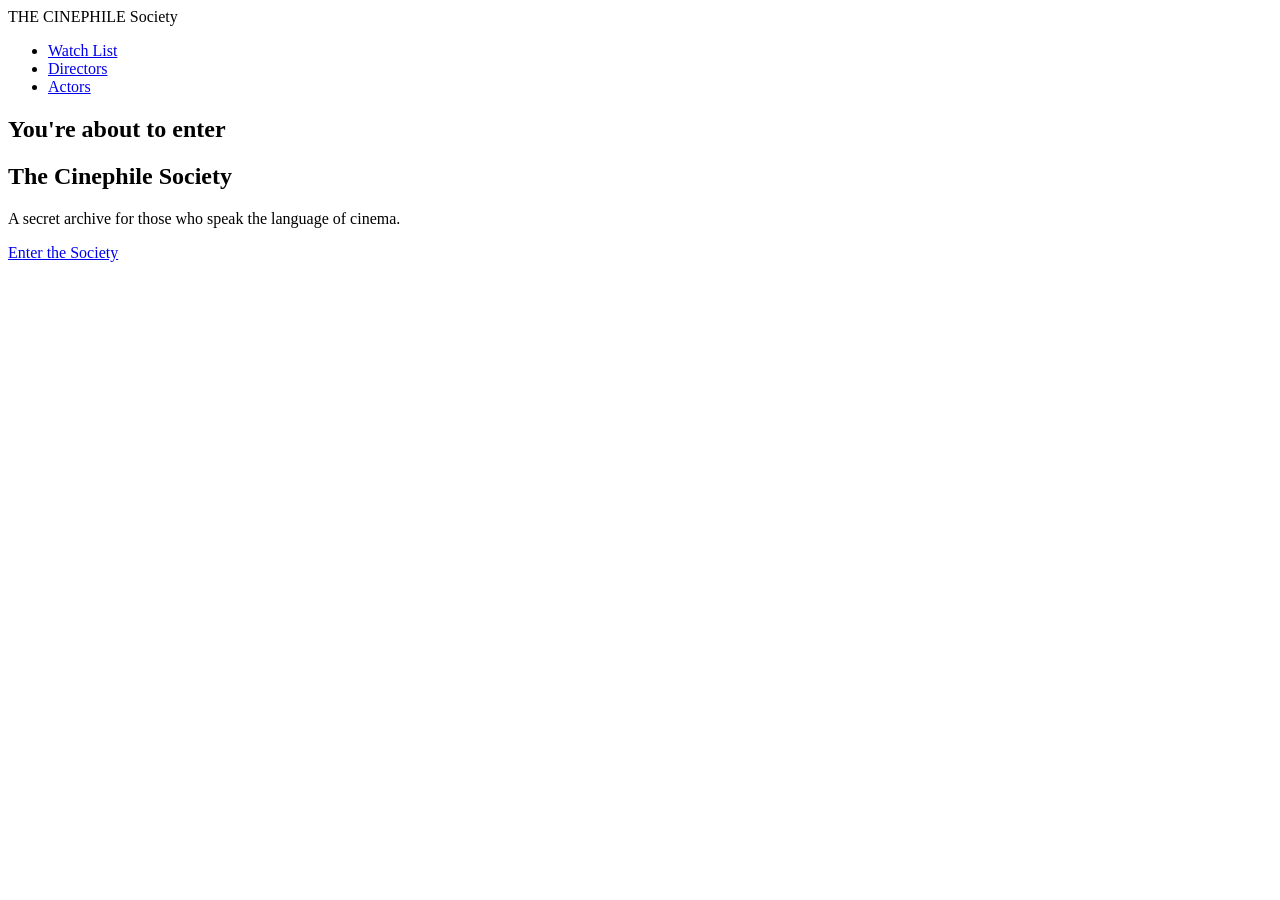
==== index.html @ fa7ed6f9 "Add files via upload" ====
<!DOCTYPE html>
<html>
<head>
<title>The Cinephile Society | Cult Cinema Collection</title>
<meta name="google-site-verification" content="bB56F4WSKm8s2d4hXGzY4vn-auLpwvWGlmH7-C-ac20" />
<link rel="stylesheet" href="style.css">
</head>

<body>

<body>

<nav class="navbar">

<div class="logo">

    <span class="linha1">THE CINEPHILE</span>
    <span class="linha2">Society</span>

</div>

    <ul>

        <li><a href="MustWatch.html">Watch List</a></li>

      

        <li><a href="directors.html">Directors</a></li>

        <li><a href="actors.html">Actors</a></li>

    </ul>

    

</nav>




<section class="entrance">

    <h1>You're about to enter</h1>
    <h2>The Cinephile Society</h2>

    <p>
        A secret archive for those who speak the language of cinema.
    </p>

    <a href="movies.html" class="enter-button">
        Enter the Society
    </a>

</section>


</body>


</html>
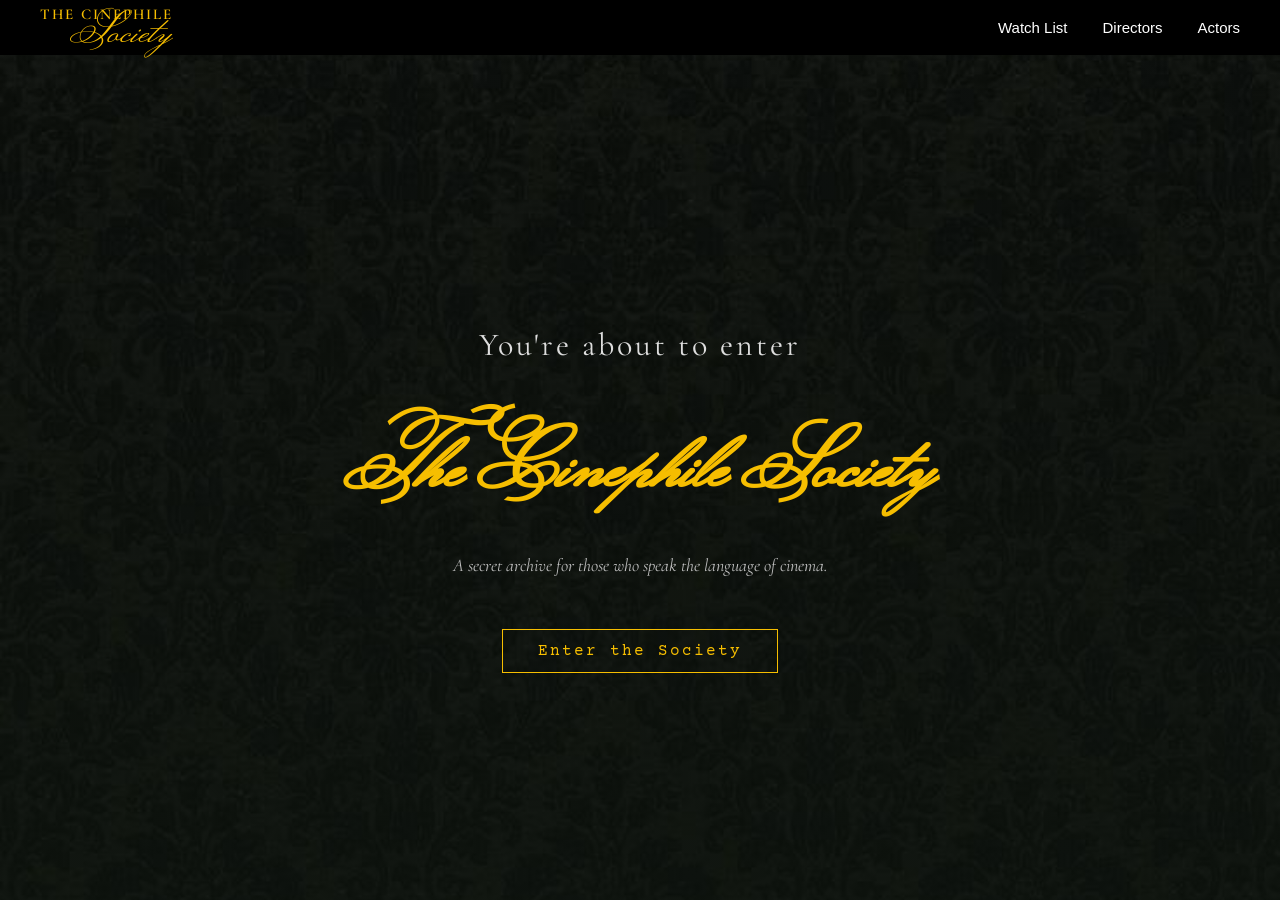
==== commit c6721f81: "Add files via upload" ====
--- a/index.html
+++ b/index.html
@@ -1,60 +1,58 @@
 <!DOCTYPE html>
 <html>
 <head>
+
 <title>The Cinephile Society | Cult Cinema Collection</title>
+
 <meta name="google-site-verification" content="bB56F4WSKm8s2d4hXGzY4vn-auLpwvWGlmH7-C-ac20" />
-<link rel="stylesheet" href="style.css">
+
+<link rel="stylesheet" href="movies.css">
+
+<link href="https://fonts.googleapis.com/css2?family=Cormorant+Garamond:wght@400;600&family=Courier+Prime&family=Monsieur+La+Doulaise&display=swap" rel="stylesheet">
+
 </head>
 
 <body>
 
-<body>
 
 <nav class="navbar">
 
 <div class="logo">
 
-    <span class="linha1">THE CINEPHILE</span>
-    <span class="linha2">Society</span>
+<span class="linha1">THE CINEPHILE</span>
+<span class="linha2">Society</span>
 
 </div>
 
-    <ul>
 
-        <li><a href="MustWatch.html">Watch List</a></li>
+<ul>
 
-      
+<li><a href="MustWatch.html">Watch List</a></li>
+<li><a href="directors.html">Directors</a></li>
+<li><a href="actors.html">Actors</a></li>
 
-        <li><a href="directors.html">Directors</a></li>
+</ul>
 
-        <li><a href="actors.html">Actors</a></li>
-
-    </ul>
-
-    
 
 </nav>
 
 
-
-
 <section class="entrance">
 
-    <h1>You're about to enter</h1>
-    <h2>The Cinephile Society</h2>
+<h1>You're about to enter</h1>
 
-    <p>
-        A secret archive for those who speak the language of cinema.
-    </p>
+<h2>The Cinephile Society</h2>
 
-    <a href="movies.html" class="enter-button">
-        Enter the Society
-    </a>
+<p>
+A secret archive for those who speak the language of cinema.
+</p>
+
+<a href="movies.html" class="enter-button">
+Enter the Society
+</a>
 
 </section>
 
 
 </body>
-
-
 </html>
--- a/movies.css
+++ b/movies.css
@@ -0,0 +1,874 @@
+body{
+    background:
+        linear-gradient(rgba(15,23,16,0.15), rgba(15,23,16,0.50)),
+        url("verde.jpeg");
+    background-size:cover;
+    background-position:center;
+    background-attachment:fixed;
+
+    color:#A0522D;
+    font-family:'Cormorant Garamond', serif;
+    font-size:16px;
+}
+
+.movies{
+    display:grid;
+    grid-template-columns:repeat(auto-fill,minmax(180px,1fr));
+    gap:25px;
+    padding:40px;
+}
+
+.movie-card{
+    text-decoration:none;
+    color:#FFB6C1;
+    transition:0.3s;
+}
+
+
+
+.movie-card img{
+    width:100%;
+    border-radius:10px;
+}
+
+.movie-card:hover{
+    transform:scale(1.05);
+
+}
+
+
+.movie-card h3{
+    margin-top:10px;
+    text-align:center;
+    font-family:'Courier Prime', monospace;
+    font-size:15px;
+    font-weight:400;
+    letter-spacing:0.8px;
+    line-height:1.4;
+    color:#B07A7A;
+}
+
+.movie-card:hover h3{
+    color:#E6A6A6;
+    transition:.3s;
+}
+
+.movie-card img{
+    width:210px;
+    height:318px;
+    object-fit:cover;
+    border-radius:8px;
+    transition:.3s;
+}
+
+
+
+
+.topo{
+    display:flex;
+    justify-content:center;
+    align-items:center;
+    padding:30px;
+    position:relative;
+}
+
+
+.hero{
+    text-align:center;
+    padding-top:90px;
+    margin-bottom:30px;
+}
+
+.hero h2{
+    font-family:'Cormorant Garamond', serif;
+    font-size:34px;
+    font-weight:600;
+    color:#F6BE00;
+    margin:0;
+}
+
+
+
+.hero p{
+    margin-top:8px;    
+    font-family:'Cormorant Garamond', serif;
+    font-size:16px;
+    font-style:italic;
+    color:#bdbdbd;
+}
+
+.modal{
+    display:none;
+    position:fixed;
+    top:0;
+    left:0;
+    width:100%;
+    height:100%;
+    background:rgba(0,0,0,.8);
+    justify-content:center;
+    align-items:center;
+    z-index:1000;
+}
+
+.modal-content{
+    background:#222;
+    color:white;
+    width:700px;
+    max-width:90%;
+    border-radius:12px;
+    padding:30px;
+    position:relative;
+    display:flex;
+    gap:25px;
+}
+
+.modal-content img{
+    width:220px;
+    height:330px;
+    object-fit:cover;
+    border-radius:8px;
+}
+
+.modal-text{
+    flex:1;
+}
+
+#fechar{
+    position:absolute;
+    right:20px;
+    top:15px;
+    font-size:32px;
+    cursor:pointer;
+    color:white;
+}
+
+#modal-info{
+    list-style:none;
+    padding:0;
+}
+
+#modal-info li{
+    margin:8px 0;
+}
+
+#modal-title{
+    font-family: 'Courier Prime', monospace;
+    font-size:20px;
+    Font-weight:500;
+    letter-spacing:0.8px;
+    line-height:1.4;
+    color:#B07A7A;
+}
+
+#modal-summary{
+    font-family: Georgia, serif;
+    font-size:13px;
+    line-height:1.7;
+}
+
+#modal-info{
+    font-family: Georgia, serif;
+    font-size:13px;
+}
+
+#modal-info li{
+    font-family: Georgia, serif;
+}
+
+#modal-summary,
+#modal-info,
+#modal-info li{
+    font-family: Georgia, serif !important;
+}
+
+/* ---------- NAVBAR ---------- */
+
+.navbar{
+    position:fixed;
+    top:0;
+    left:0;
+    width:100%;
+    height:55px;
+    background:#000;
+    display:flex;
+    align-items:center;
+    justify-content:space-between;
+    padding:0 40px;
+    box-sizing:border-box;
+    z-index:9999;
+}
+
+.logo{
+
+    display:flex;
+    flex-direction:column;
+    line-height:.8;
+
+}
+
+
+.linha1{
+
+    font-family:'Cormorant Garamond', serif;
+    font-size:15px;
+    font-weight:600;
+    letter-spacing:2px;
+    text-transform:uppercase;
+    color:#F6BE00;
+
+}
+
+.linha2{
+
+    font-family:'Monsieur La Doulaise', cursive;
+    font-size:42px;
+    color:#F6BE00;
+    align-self:flex-end;
+    margin-top:-6px;
+
+}
+
+
+
+.navbar ul{
+    display:flex;
+    flex-direction:row;
+    align-items:center;
+    list-style:none;
+    margin:0;
+    padding:0;
+}
+
+.navbar li{
+    margin-left:35px;
+}
+
+.navbar a{
+    color:white;
+    text-decoration:none;
+    font-size:15px;
+    font-family:Arial, sans-serif;
+}
+
+.navbar a:hover{
+    color:#F6BE00;
+}
+
+.topo{
+    margin-top:90px;
+}
+
+.pesquisa-navbar input{
+
+    width:180px;
+
+    height:30px;
+
+    border:none;
+
+    border-radius:20px;
+
+    padding:0 15px;
+
+    outline:none;
+
+    font-size:14px;
+
+    background:#222;
+
+    color:white;
+
+}
+
+.pesquisa-navbar input::placeholder{
+
+    color:#bbb;
+
+}
+
+.topo{
+    margin-top:75px;
+}
+
+/* ---------- DIRECTORS PAGE ---------- */
+
+
+.directors{
+
+    display:grid;
+    grid-template-columns:repeat(4,220px);
+    justify-content:center;
+    gap:60px;
+    padding-top:50px;
+
+}
+
+
+.director-card{
+
+    text-decoration:none;
+    text-align:center;
+    color:#E7C15B;
+    transition:.3s;
+
+}
+
+
+.director-card:hover{
+
+    transform:translateY(-8px);
+
+}
+
+.director-card h3{
+
+    position:relative;
+    z-index:5;
+    margin-top:20px;
+    font-family:'Courier Prime', monospace;
+    font-size:17px;
+    letter-spacing:1px;
+    color:#D8A6A6;
+
+}
+
+
+
+.director-frame{
+
+    width:220px;
+    height:280px;
+
+    position:relative;
+
+    margin:auto;
+
+}
+
+
+.director-photo{
+
+    width:190px;
+    height:260px;
+
+    object-fit:cover;
+
+    border-radius:50%;
+
+    box-shadow:
+    0 8px 20px rgba(0,0,0,0.5);
+
+
+filter:
+    sepia(15%)
+    contrast(95%)
+    brightness(90%);
+
+}
+
+/* ---------- DIRECTORS MODAL ---------- */
+
+
+#director-modal{
+
+    display:none;
+    position:fixed;
+    top:0;
+    left:0;
+    width:100%;
+    height:100%;
+
+    background:rgba(0,0,0,0.85);
+
+    justify-content:center;
+    align-items:center;
+
+    z-index:10000;
+
+}
+
+
+
+.director-modal-content{
+
+    width:500px;
+    max-width:90%;
+
+    background:#111;
+
+    color:#E7C15B;
+
+    border-radius:15px;
+
+    padding:45px;
+
+    text-align:center;
+
+    position:relative;
+
+    box-shadow:0 0 40px rgba(0,0,0,.8);
+
+}
+
+
+
+/* portrait */
+
+
+#director-modal-img{
+
+    width:220px;
+    height:270px;
+
+    object-fit:cover;
+
+    border-radius:50%;
+
+    border:5px solid #C9A227;
+
+    margin-bottom:25px;
+
+}
+
+
+
+/* name */
+
+
+#director-modal-name{
+
+    font-family:'Cormorant Garamond', serif;
+
+    font-size:34px;
+
+    font-weight:600;
+
+    color:#F6BE00;
+
+    margin:10px 0 20px;
+
+}
+
+
+
+/* biography */
+
+
+#director-modal-bio{
+
+    font-family:Georgia, serif;
+
+    font-size:14px;
+
+    line-height:1.8;
+
+    color:#ddd;
+
+    text-align:left;
+
+}
+
+
+
+/* information */
+
+
+#director-modal-info{
+
+    list-style:none;
+
+    padding:0;
+
+    margin-top:25px;
+
+    text-align:left;
+
+    font-family:Georgia, serif;
+
+    font-size:13px;
+
+    color:#ddd;
+
+}
+
+
+#director-modal-info li{
+
+    margin:10px 0;
+
+}
+
+
+
+/* close button */
+
+
+#close-director{
+
+    position:absolute;
+
+    top:15px;
+    right:25px;
+
+    font-size:35px;
+
+    color:#F6BE00;
+
+    cursor:pointer;
+
+}
+
+/* ---------- ACTORS PAGE ---------- */
+
+.actors{
+
+    display:grid;
+    grid-template-columns:repeat(3, 1fr);
+    gap:50px;
+    padding:60px 40px;
+
+}
+
+
+.actor-card{
+
+    text-decoration:none;
+    text-align:center;
+    color:#D8A6A6;
+
+    transition:.3s;
+
+}
+
+
+.actor-card:hover{
+
+    transform:translateY(-10px);
+
+}
+
+
+.actor-star{
+
+    width:310px;
+    height:310px;
+
+    position:relative;
+
+    margin:auto;
+
+    display:flex;
+
+    justify-content:center;
+
+    align-items:center;
+
+}
+
+
+.star-background{
+
+    width:115%;
+    height:115%;
+
+    position:absolute;
+
+    top:-7.5%;
+    left:-7.5%;
+
+    object-fit:contain;
+
+}
+
+
+.actor-photo{
+
+    width:100px;
+    height:100px;
+
+    border-radius:50%;
+
+    object-fit:cover;
+
+    z-index:2;
+transform:translateY(8px);
+}
+
+
+/* ACTOR NAME */
+
+.actor-card h3{
+    
+
+    margin-top:25px;
+
+    font-family:"Courier Prime", monospace;
+
+    font-size:14px;
+
+    letter-spacing:1px;
+
+}
+/* ---------- ACTORS MODAL ---------- */
+
+
+#actor-modal{
+
+    display:none;
+
+    position:fixed;
+
+    top:0;
+    left:0;
+
+    width:100%;
+    height:100%;
+
+    background:rgba(0,0,0,0.88);
+
+    justify-content:center;
+    align-items:center;
+
+    z-index:10000;
+
+}
+
+
+
+/* popup box */
+
+.actor-modal-content{
+
+    width:520px;
+
+    max-width:90%;
+
+    background:#111;
+
+    color:#ddd;
+
+    border-radius:18px;
+
+    padding:45px;
+
+    text-align:center;
+
+    position:relative;
+
+    box-shadow:0 0 45px rgba(0,0,0,.9);
+
+}
+
+
+
+/* golden star behind portrait */
+
+#actor-modal-star{
+
+    width:190px;
+    height:190px;
+
+    object-fit:contain;
+
+    position:absolute;
+
+    top:25px;
+    left:50%;
+
+    transform:translateX(-50%);
+
+    opacity:.9;
+
+}
+
+
+
+/* actor portrait */
+
+#actor-modal-img{
+
+    width:140px;
+
+    height:140px;
+
+    object-fit:cover;
+
+    border-radius:50%;
+
+    border:5px solid #C9A227;
+
+    position:relative;
+
+    z-index:2;
+
+    margin-top:45px;
+
+    box-shadow:
+    0 8px 25px rgba(0,0,0,.8);
+
+
+}
+
+
+
+/* actor name */
+
+#actor-modal-name{
+
+    font-family:'Cormorant Garamond', serif;
+
+    font-size:36px;
+
+    font-weight:600;
+
+    color:#F6BE00;
+
+    margin:25px 0 20px;
+
+}
+
+
+
+/* information */
+
+#actor-modal-info{
+
+    text-align:left;
+
+    margin-top:20px;
+
+    font-family:Georgia, serif;
+
+    font-size:14px;
+
+    line-height:1.8;
+
+    color:#ddd;
+
+}
+
+
+#actor-modal-info li{
+
+    list-style:none;
+
+    margin:10px 0;
+
+}
+
+
+
+/* summary */
+
+#actor-modal-summary{
+
+    text-align:left;
+
+    margin-top:25px;
+
+    font-family:Georgia, serif;
+
+    font-size:14px;
+
+    line-height:1.8;
+
+    color:#ddd;
+
+}
+
+
+
+/* close button */
+
+#actor-close{
+
+    position:absolute;
+
+    top:15px;
+
+    right:25px;
+
+    font-size:35px;
+
+    color:#F6BE00;
+
+    cursor:pointer;
+
+    transition:.3s;
+
+}
+
+
+#actor-close:hover{
+
+    color:white;
+
+}
+
+
+/* ---------- FRONT PAGE ---------- */
+
+.entrance{
+    height:100vh;
+    padding-top:55px;
+    box-sizing:border-box;
+    display:flex;
+    flex-direction:column;
+    justify-content:center;
+    align-items:center;
+    text-align:center;
+}
+
+.entrance h1{
+    font-family:'Cormorant Garamond', serif;
+    font-size:32px;
+    font-weight:400;
+    color:#ddd;
+    letter-spacing:3px;
+}
+
+
+.entrance h2{
+    font-family:'Monsieur La Doulaise', cursive;
+    font-size:80px;
+    color:#F6BE00;
+    margin:10px 0;
+}
+
+
+.entrance p{
+    font-family:'Cormorant Garamond', serif;
+    font-style:italic;
+    font-size:18px;
+    color:#bdbdbd;
+}
+
+
+.enter-button{
+
+    margin-top:35px;
+
+    padding:12px 35px;
+
+    border:1px solid #F6BE00;
+
+    color:#F6BE00;
+
+    text-decoration:none;
+
+    font-family:'Courier Prime', monospace;
+
+    letter-spacing:2px;
+
+    transition:.3s;
+
+}
+
+
+.enter-button:hover{
+
+    background:#F6BE00;
+
+    color:#000;
+
+}
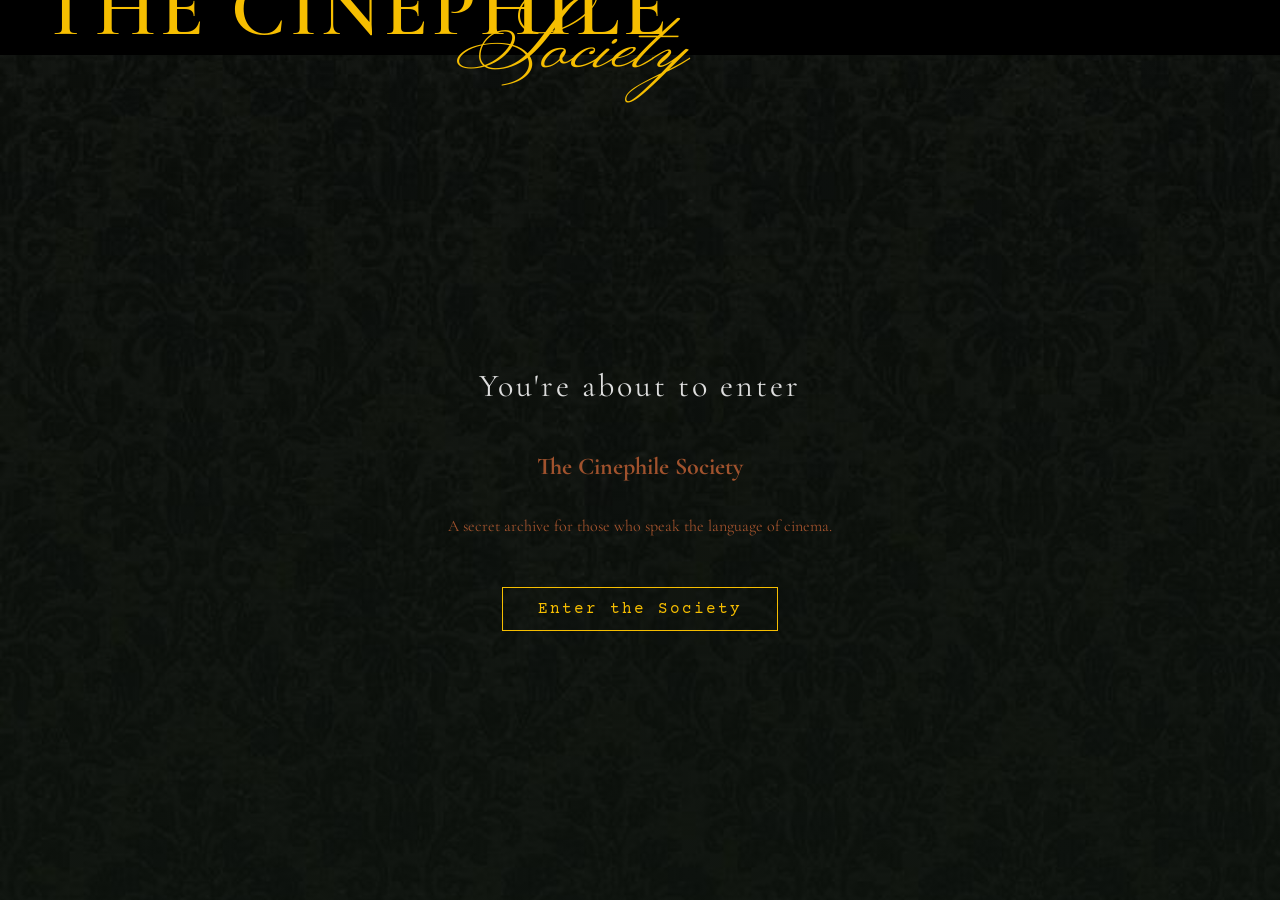
==== commit a0dbe429: "Add files via upload" ====
--- a/index.html
+++ b/index.html
@@ -17,21 +17,17 @@
 
 <nav class="navbar">
 
-<div class="logo">
+<div class="entrance-logo">
 
-<span class="linha1">THE CINEPHILE</span>
-<span class="linha2">Society</span>
+    <span class="entrance-line1">
+        THE CINEPHILE
+    </span>
+
+    <span class="entrance-line2">
+        Society
+    </span>
 
 </div>
-
-
-<ul>
-
-<li><a href="MustWatch.html">Watch List</a></li>
-<li><a href="directors.html">Directors</a></li>
-<li><a href="actors.html">Actors</a></li>
-
-</ul>
 
 
 </nav>
@@ -41,13 +37,16 @@
 
 <h1>You're about to enter</h1>
 
-<h2>The Cinephile Society</h2>
+<h2>
+    <span class="normal-title">The Cinephile</span>
+    <span class="script-title">Society</span>
+</h2>
 
 <p>
 A secret archive for those who speak the language of cinema.
 </p>
 
-<a href="movies.html" class="enter-button">
+<a href="MustWatch.html" class="enter-button">
 Enter the Society
 </a>
 
--- a/movies.css
+++ b/movies.css
@@ -828,13 +828,7 @@
 }
 
 
-.entrance h2{
-    font-family:'Monsieur La Doulaise', cursive;
-    font-size:80px;
-    color:#F6BE00;
-    margin:10px 0;
-}
-
+}
 
 .entrance p{
     font-family:'Cormorant Garamond', serif;
@@ -872,3 +866,36 @@
     color:#000;
 
 }
+
+.entrance-logo{
+    display:flex;
+    flex-direction:column;
+    align-items:flex-end;
+    line-height:.75;
+    margin:20px 0;
+}
+
+
+.entrance-line1{
+
+    font-family:'Cormorant Garamond', serif;
+    font-size:80px;
+    font-weight:600;
+    letter-spacing:4px;
+    color:#F6BE00;
+
+}
+
+
+.entrance-line2{
+
+    font-family:'Monsieur La Doulaise', cursive;
+    font-size:95px;
+    color:#F6BE00;
+
+    align-self:flex-end;
+
+    margin-top:-35px;
+    margin-right:-20px;
+
+}
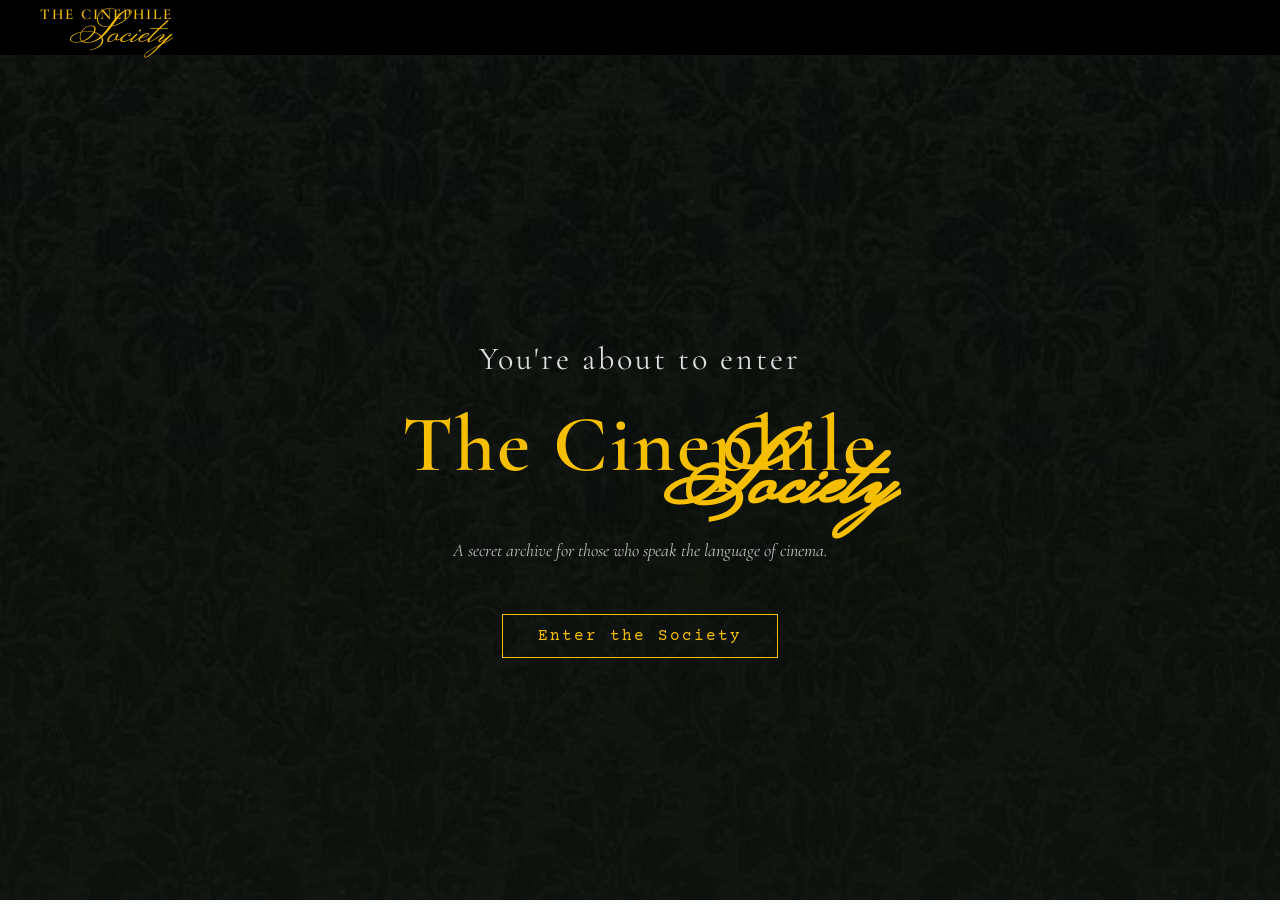
==== commit 4c756ae2: "Add files via upload" ====
--- a/index.html
+++ b/index.html
@@ -17,15 +17,10 @@
 
 <nav class="navbar">
 
-<div class="entrance-logo">
+<div class="logo">
 
-    <span class="entrance-line1">
-        THE CINEPHILE
-    </span>
-
-    <span class="entrance-line2">
-        Society
-    </span>
+<span class="linha1">THE CINEPHILE</span>
+<span class="linha2">Society</span>
 
 </div>
 
--- a/movies.css
+++ b/movies.css
@@ -828,6 +828,30 @@
 }
 
 
+.entrance h2{
+    display:flex;
+    flex-direction:column;
+    align-items:flex-end;
+    margin:10px 0;
+    line-height:.75;
+}
+
+
+.normal-title{
+    font-family:'Cormorant Garamond', serif;
+    font-size:80px;
+    font-weight:600;
+    letter-spacing:2px;
+    color:#F6BE00;
+}
+
+
+.script-title{
+    font-family:'Monsieur La Doulaise', cursive;
+    font-size:95px;
+    color:#F6BE00;
+    margin-top:-35px;
+    margin-right:-20px;
 }
 
 .entrance p{
@@ -876,26 +900,12 @@
 }
 
 
-.entrance-line1{
-
+.linha1{
     font-family:'Cormorant Garamond', serif;
-    font-size:80px;
-    font-weight:600;
-    letter-spacing:4px;
-    color:#F6BE00;
-
-}
-
-
-.entrance-line2{
-
+}
+
+.linha2{
     font-family:'Monsieur La Doulaise', cursive;
-    font-size:95px;
-    color:#F6BE00;
-
     align-self:flex-end;
-
-    margin-top:-35px;
-    margin-right:-20px;
-
+    margin-top:-6px;
 }
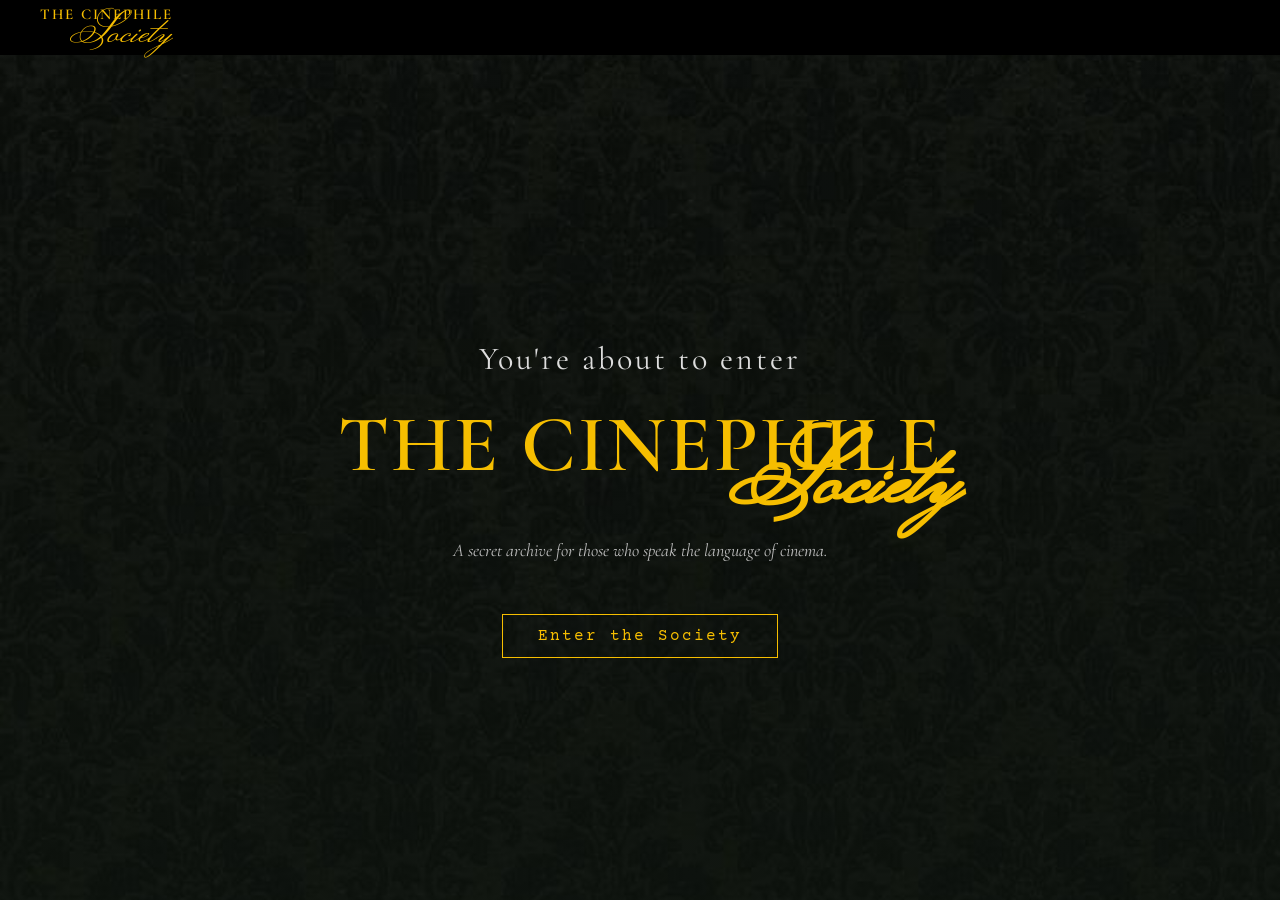
==== commit 6f9214ea: "Add files via upload" ====
--- a/index.html
+++ b/index.html
@@ -33,7 +33,7 @@
 <h1>You're about to enter</h1>
 
 <h2>
-    <span class="normal-title">The Cinephile</span>
+    <span class="normal-title">THE CINEPHILE</span>
     <span class="script-title">Society</span>
 </h2>
 
--- a/movies.css
+++ b/movies.css
@@ -891,21 +891,3 @@
 
 }
 
-.entrance-logo{
-    display:flex;
-    flex-direction:column;
-    align-items:flex-end;
-    line-height:.75;
-    margin:20px 0;
-}
-
-
-.linha1{
-    font-family:'Cormorant Garamond', serif;
-}
-
-.linha2{
-    font-family:'Monsieur La Doulaise', cursive;
-    align-self:flex-end;
-    margin-top:-6px;
-}
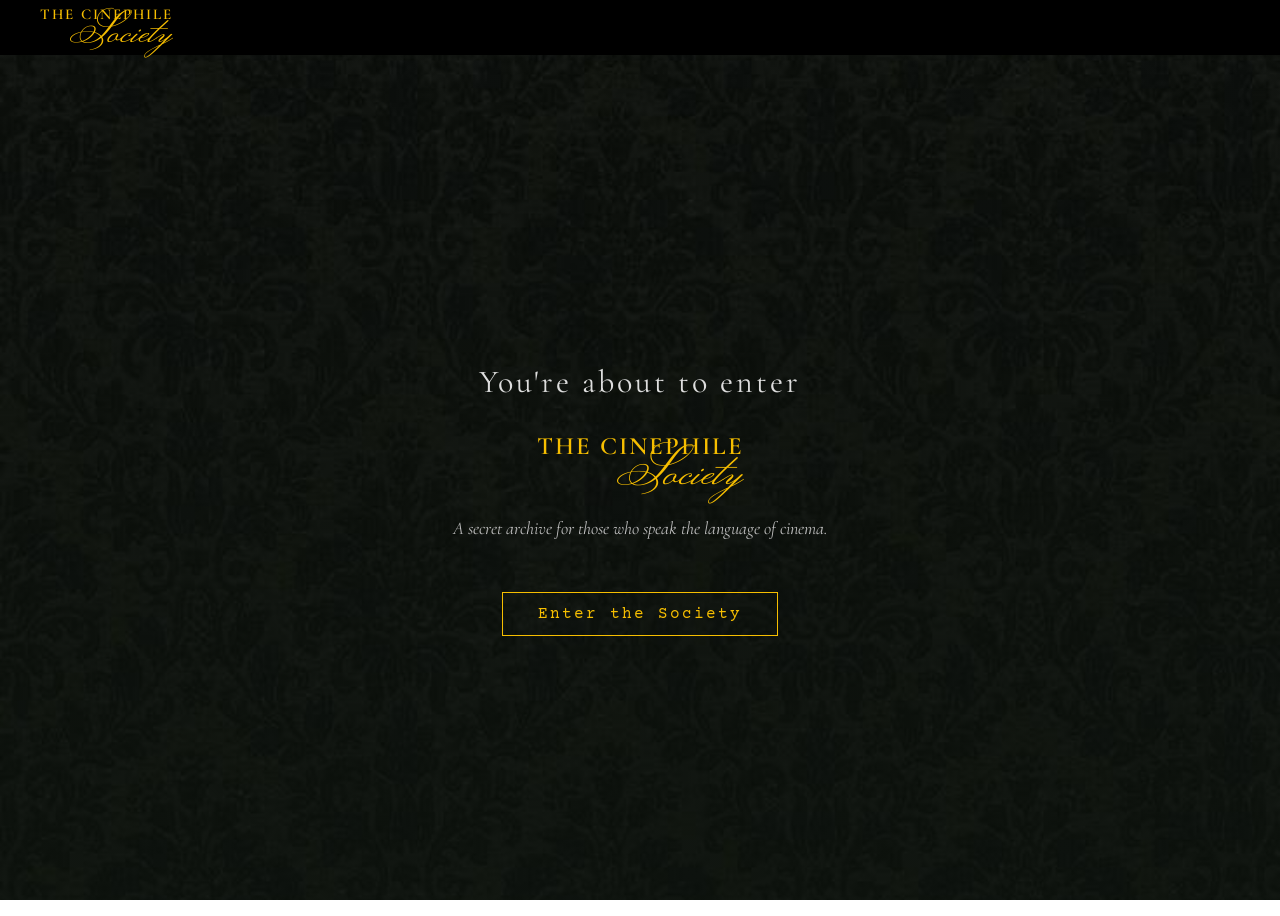
==== commit 1d084cca: "Add files via upload" ====
--- a/index.html
+++ b/index.html
@@ -3,6 +3,7 @@
 <head>
 
 <title>The Cinephile Society | Cult Cinema Collection</title>
+<meta name="description" content="The Cinephile Society is a secret archive dedicated to cult cinema, iconic films, legendary directors and unforgettable actors.">
 
 <meta name="google-site-verification" content="bB56F4WSKm8s2d4hXGzY4vn-auLpwvWGlmH7-C-ac20" />
 
@@ -30,6 +31,10 @@
 
 <section class="entrance">
 
+<h2 class="seo-title">
+The Cinephile Society
+</h2>
+
 <h1>You're about to enter</h1>
 
 <h2>
--- a/movies.css
+++ b/movies.css
@@ -838,20 +838,23 @@
 
 
 .normal-title{
-    font-family:'Cormorant Garamond', serif;
-    font-size:80px;
+    ont-family:'Cormorant Garamond', serif;
+    font-size:25px;
     font-weight:600;
     letter-spacing:2px;
-    color:#F6BE00;
+    text-transform:uppercase;
+    color:#F6BE00;
+
 }
 
 
 .script-title{
     font-family:'Monsieur La Doulaise', cursive;
-    font-size:95px;
-    color:#F6BE00;
-    margin-top:-35px;
-    margin-right:-20px;
+    font-size:52px;
+    color:#F6BE00;
+    align-self:flex-end;
+    margin-top:-6px;
+    font-weight:500;
 }
 
 .entrance p{
@@ -891,3 +894,11 @@
 
 }
 
+.seo-title{
+    position:absolute;
+    left:-9999px;
+}
+
+
+
+
